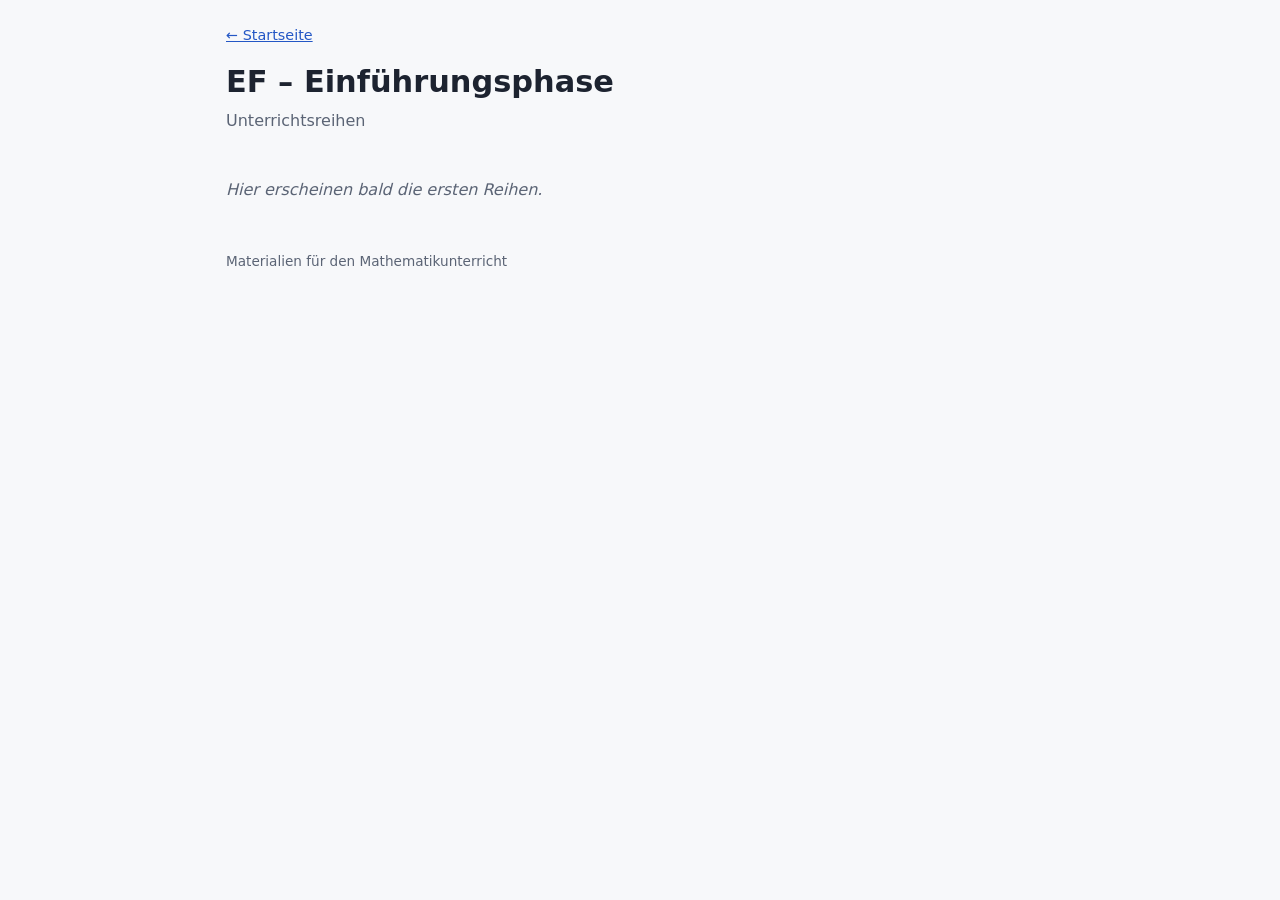
==== ef/index.html @ f2ae6c76 "Grundgerüst: Startseite mit EF, Q1 und Sekundarstufe I Gemeinsames Design (assets/style.css) und Auf" ====
<!doctype html>
<html lang="de">
<head>
  <meta charset="utf-8">
  <meta name="viewport" content="width=device-width, initial-scale=1">
  <title>EF – Einführungsphase</title>
  <link rel="stylesheet" href="../assets/style.css">
</head>
<body>
<main>
  <nav class="pfad"><a href="../">← Startseite</a></nav>
  <header class="seite">
    <h1>EF – Einführungsphase</h1>
    <p>Unterrichtsreihen</p>
  </header>
  <div class="raster">
    <!-- Neue Reihe: Unterordner anlegen und hier eine Kachel ergänzen, z. B.
    <a class="kachel" href="funktionen/"><h3>Funktionen</h3><p>Kurzbeschreibung</p></a>
    -->
  </div>
  <p class="hinweis">Hier erscheinen bald die ersten Reihen.</p>
  <footer>Materialien für den Mathematikunterricht</footer>
</main>
</body>
</html>
---- assets/style.css ----
:root {
  --bg: #f7f8fa;
  --karte: #ffffff;
  --text: #1d2330;
  --leise: #5b6475;
  --akzent: #2457c5;
  --rand: #dde2ea;
  --richtig: #1f7a3f;
  --falsch: #b3261e;
}
@media (prefers-color-scheme: dark) {
  :root {
    --bg: #14171d;
    --karte: #1d222b;
    --text: #e6e9ef;
    --leise: #a3abba;
    --akzent: #7ea2ff;
    --rand: #313846;
    --richtig: #5cc27d;
    --falsch: #f08a82;
  }
}
* { box-sizing: border-box; }
body {
  margin: 0;
  font-family: system-ui, -apple-system, "Segoe UI", Roboto, sans-serif;
  background: var(--bg);
  color: var(--text);
  line-height: 1.55;
}
main { max-width: 860px; margin: 0 auto; padding: 24px 16px 64px; }
header.seite { margin-bottom: 28px; }
header.seite h1 { margin: 0 0 4px; font-size: 1.9rem; }
header.seite p { margin: 0; color: var(--leise); }
nav.pfad { font-size: .9rem; margin-bottom: 12px; }
a { color: var(--akzent); }
.raster { display: grid; grid-template-columns: repeat(auto-fit, minmax(220px, 1fr)); gap: 16px; }
a.kachel {
  display: block; text-decoration: none; color: inherit;
  background: var(--karte); border: 1px solid var(--rand); border-radius: 12px;
  padding: 18px 20px; transition: border-color .15s, transform .15s;
}
a.kachel:hover { border-color: var(--akzent); transform: translateY(-2px); }
a.kachel h2, a.kachel h3 { margin: 0 0 6px; color: var(--akzent); }
a.kachel p { margin: 0; color: var(--leise); font-size: .95rem; }
.hinweis { color: var(--leise); font-style: italic; }
section.block {
  background: var(--karte); border: 1px solid var(--rand); border-radius: 12px;
  padding: 18px 20px; margin: 18px 0;
}
/* Aufgaben */
.aufgabe { margin: 14px 0; }
.aufgabe input {
  font: inherit; padding: 6px 10px; width: 9em; max-width: 100%;
  border: 1px solid var(--rand); border-radius: 8px; background: var(--bg); color: var(--text);
}
.aufgabe button {
  font: inherit; padding: 6px 14px; margin-left: 6px; border: 0; border-radius: 8px;
  background: var(--akzent); color: #fff; cursor: pointer;
}
.aufgabe .rueckmeldung { margin-left: 10px; font-weight: 600; }
.aufgabe.richtig .rueckmeldung { color: var(--richtig); }
.aufgabe.falsch .rueckmeldung { color: var(--falsch); }
.geogebra { width: 100%; aspect-ratio: 4 / 3; border: 1px solid var(--rand); border-radius: 12px; }
footer { margin-top: 48px; font-size: .85rem; color: var(--leise); }
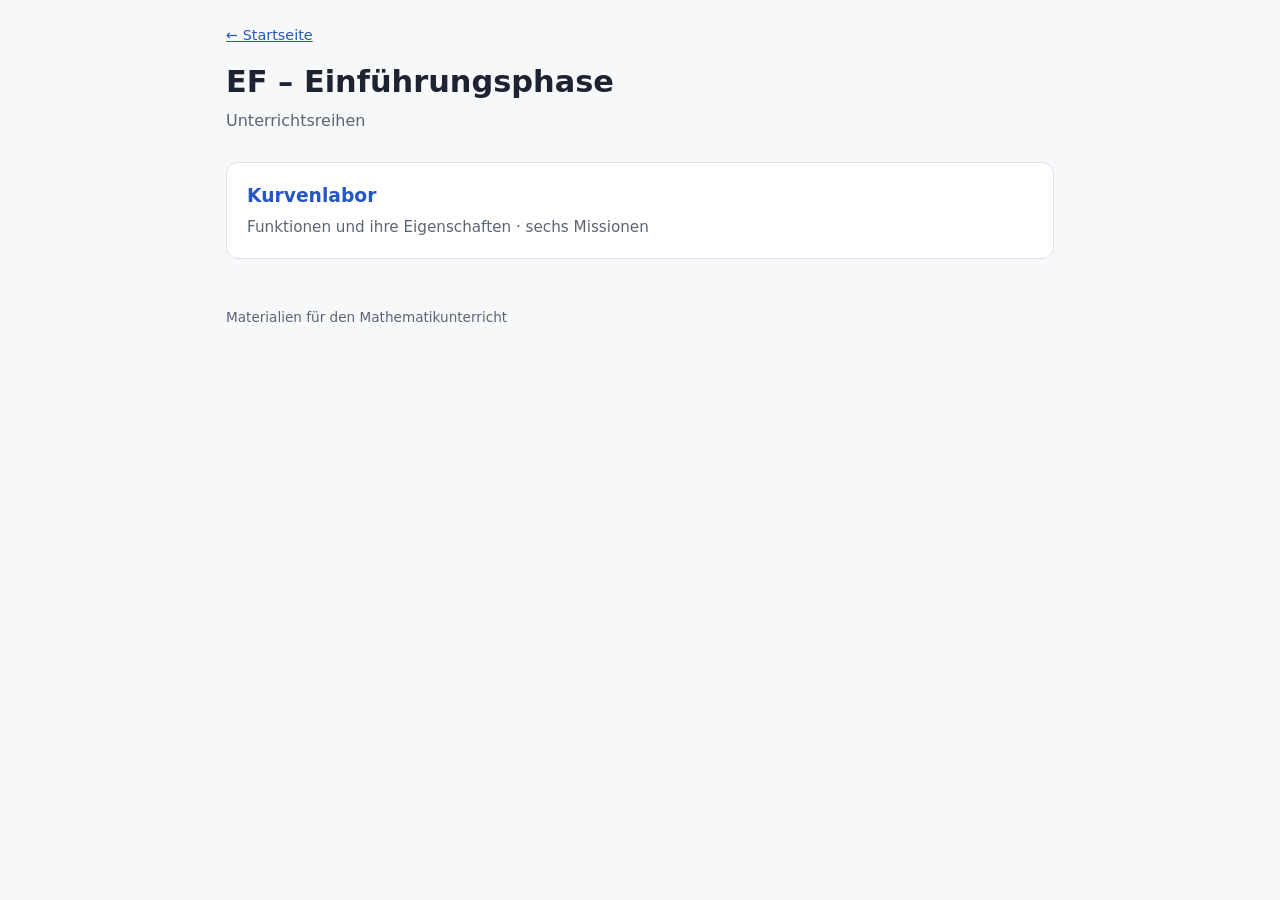
==== commit b6372d3c: "EF: Reihe Kurvenlabor (Funktionen und ihre Eigenschaften) hinzufügen Co-Authored-By: Claude Opus 5.5" ====
--- a/ef/index.html
+++ b/ef/index.html
@@ -14,11 +14,11 @@
     <p>Unterrichtsreihen</p>
   </header>
   <div class="raster">
+    <a class="kachel" href="funktionen/"><h3>Kurvenlabor</h3><p>Funktionen und ihre Eigenschaften · sechs Missionen</p></a>
     <!-- Neue Reihe: Unterordner anlegen und hier eine Kachel ergänzen, z. B.
     <a class="kachel" href="funktionen/"><h3>Funktionen</h3><p>Kurzbeschreibung</p></a>
     -->
   </div>
-  <p class="hinweis">Hier erscheinen bald die ersten Reihen.</p>
   <footer>Materialien für den Mathematikunterricht</footer>
 </main>
 </body>
